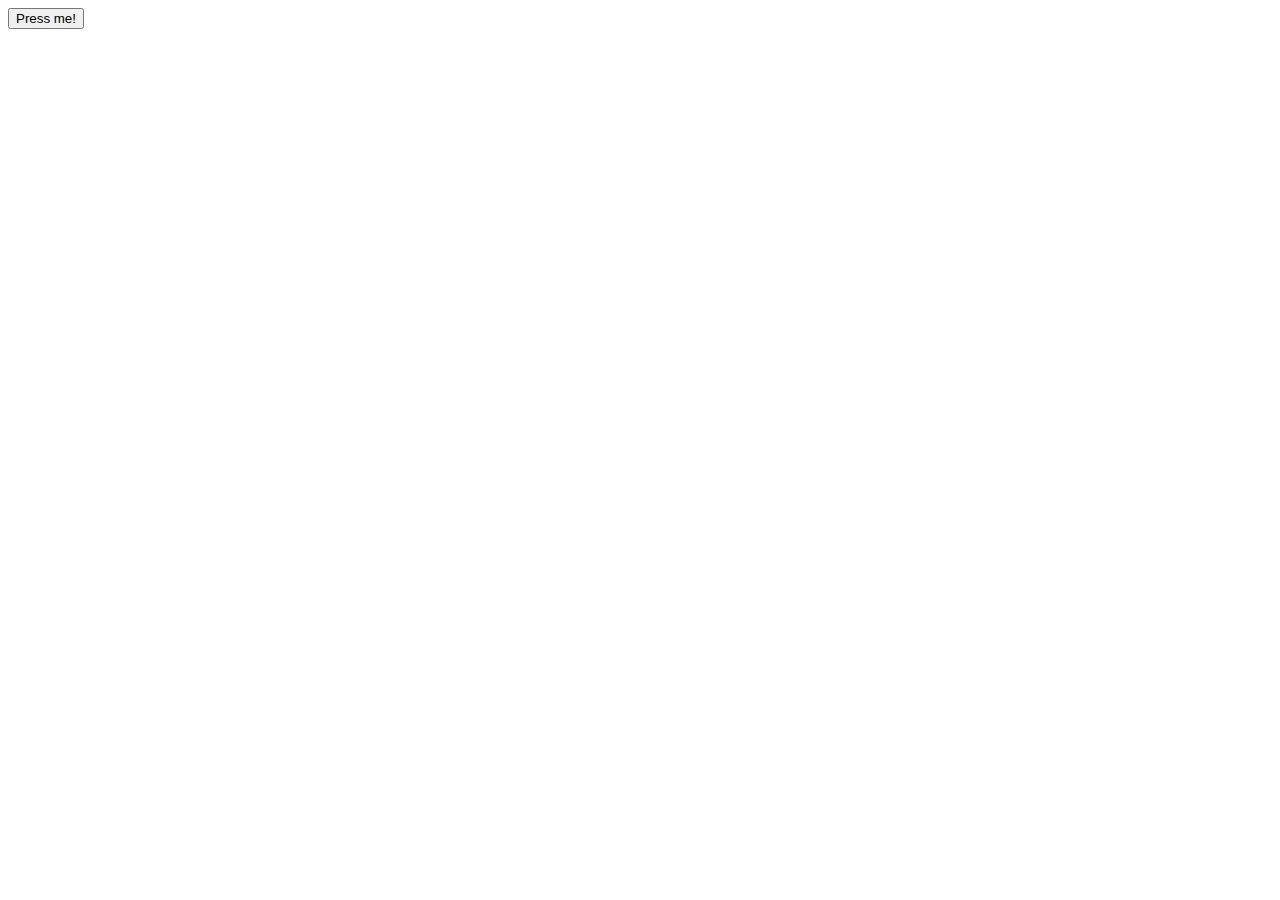
==== JavaScript/index.html @ 9bf3511e "Jscript" ====
<!DOCTYPE html>
<html lang="en">
    <head>
        <title>Taschenrechner</title>
        <meta charset="UTF-8">
        <meta name="viewport" content="width=device-width, initial-scale=1">
        <link href="style.css" rel="stylesheet">
         <script src="script.js"></script> 
        
    </head>
    <body>
        <button id="button1">Press me!</button>
        <div id="buttontext">
            
            </div>


    </body>
</html>
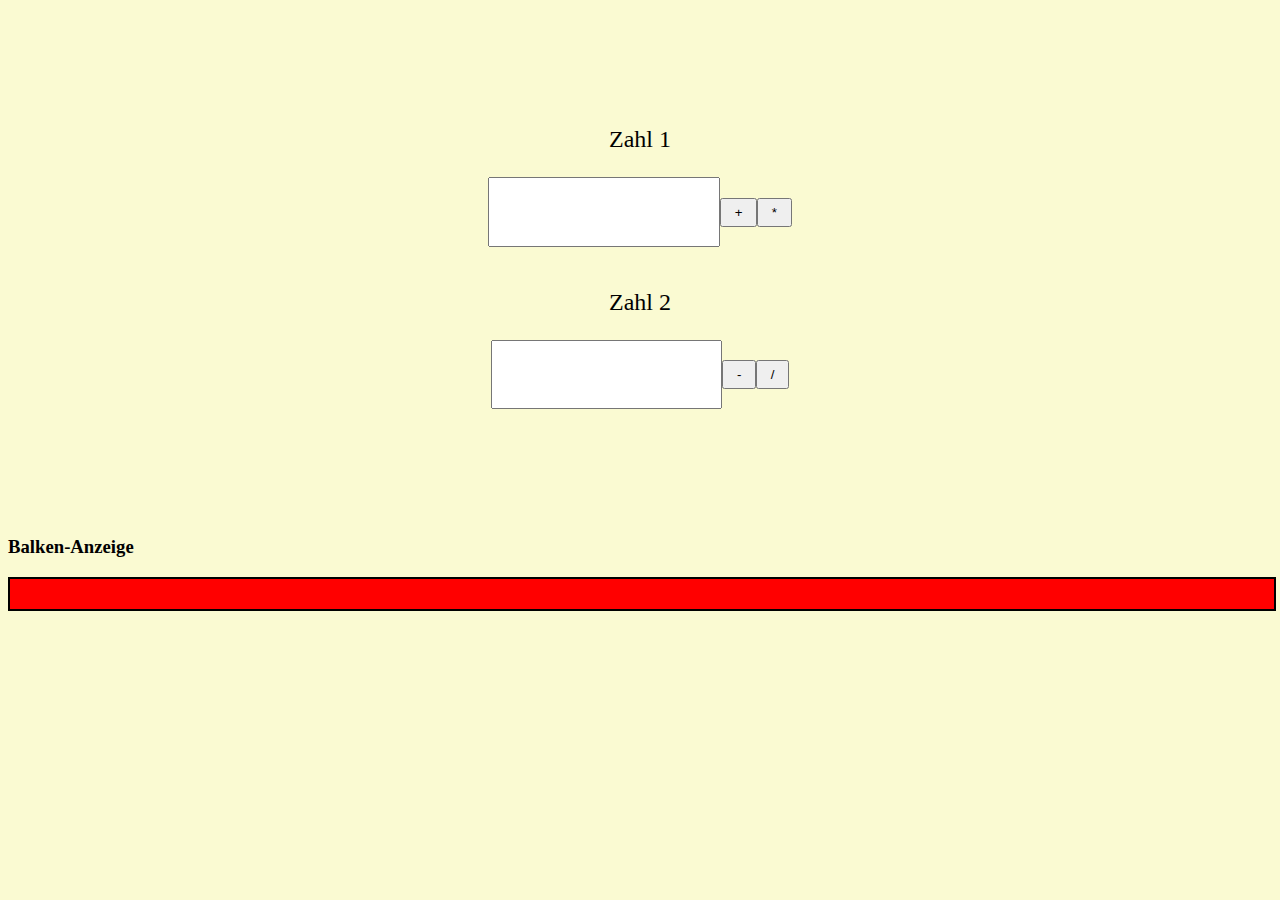
==== commit 4c4a0ada: "sigh" ====
--- a/JavaScript/index.html
+++ b/JavaScript/index.html
@@ -5,15 +5,33 @@
         <meta charset="UTF-8">
         <meta name="viewport" content="width=device-width, initial-scale=1">
         <link href="style.css" rel="stylesheet">
-         <script src="script.js"></script> 
+        
         
     </head>
     <body>
-        <button id="button1">Press me!</button>
-        <div id="buttontext">
-            
+      <div id="calculator">
+          <p>Zahl 1 </p><input type="text" id="zahl1"></input><button id="plus">+</button><button id="mal">*</button><br><br>
+          <p>Zahl 2 </p><input type="text" id="zahl2"></input><button id="minus">-</button><button id="geteilt">/</button>
+          
+          </div>
+
+
+      <div id="resultatDiv">
+          
+      </div>
+    
+
+           <h3> Balken-Anzeige</h3>
+            <div id="diagramm">
+                 
+                    <div id="balken">
+                        
+                    </div>
             </div>
 
-
+            <div id="testingDiv">
+                
+            </div>
     </body>
-</html>+    <script src="script.js"></script> 
+</html>
--- a/JavaScript/style.css
+++ b/JavaScript/style.css
@@ -0,0 +1,34 @@
+#diagramm {
+    border: 2px solid black;
+    width: 100%;
+    height: 30px;
+    
+}
+
+#balken {
+    background-color: red;
+    height: 100%;
+    
+}
+
+body {
+    background-color: lightgoldenrodyellow;
+}
+
+#calculator button{
+    padding:0.4%  1%;
+
+}
+
+#calculator  {
+    text-align: center;
+    margin: 10% auto;
+}
+
+#calculator input {
+    padding: 2%;
+}
+
+#calculator p {
+    font-size: 1.5rem;
+}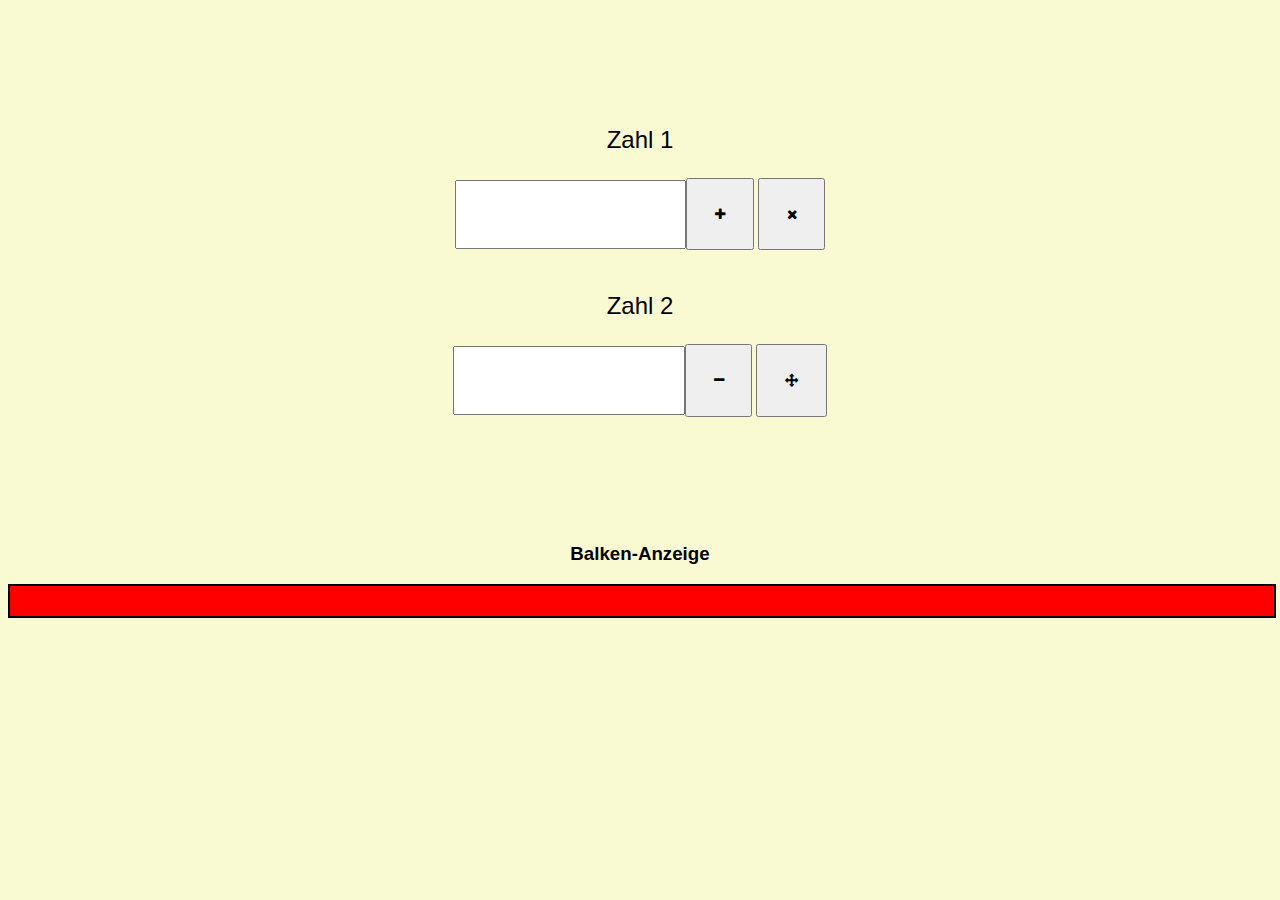
==== commit d5e6589d: "afsd" ====
--- a/JavaScript/index.html
+++ b/JavaScript/index.html
@@ -10,12 +10,16 @@
     </head>
     <body>
       <div id="calculator">
-          <p>Zahl 1 </p><input type="text" id="zahl1"></input><button id="plus">+</button><button id="mal">*</button><br><br>
-          <p>Zahl 2 </p><input type="text" id="zahl2"></input><button id="minus">-</button><button id="geteilt">/</button>
+          <p>Zahl 1 </p><input type="text" id="zahl1"></input><button id="plus"><i class="fa fa-plus" aria-hidden="true"></i></button>
+                    <button id="mal"><i class="fa fa-times" aria-hidden="true"></i></button><br><br>
+
+          <p>Zahl 2 </p><input type="text" id="zahl2"></input><button id="minus"><i class="fa fa-minus" aria-hidden="true"></i></button>
+                    <button id="geteilt"><i class="fa fa-arrows" aria-hidden="true"></i></button>
           
           </div>
 
 
+<div id="calc2">
       <div id="resultatDiv">
           
       </div>
@@ -32,6 +36,7 @@
             <div id="testingDiv">
                 
             </div>
+</div>
     </body>
     <script src="script.js"></script> 
 </html>
--- a/JavaScript/style.css
+++ b/JavaScript/style.css
@@ -1,3 +1,4 @@
+@import url('https://maxcdn.bootstrapcdn.com/font-awesome/4.7.0/css/font-awesome.min.css');
 #diagramm {
     border: 2px solid black;
     width: 100%;
@@ -13,10 +14,14 @@
 
 body {
     background-color: lightgoldenrodyellow;
+    
+    font-family: 'Roboto', sans-serif;
+
 }
 
 #calculator button{
-    padding:0.4%  1%;
+    padding:2.1%;
+
 
 }
 
@@ -31,4 +36,16 @@
 
 #calculator p {
     font-size: 1.5rem;
+}
+
+#calc2 {
+    text-align: center;
+}
+
+#result {
+    font-size: 1.3rem;
+}
+
+#balken {
+    text-align: left;
 }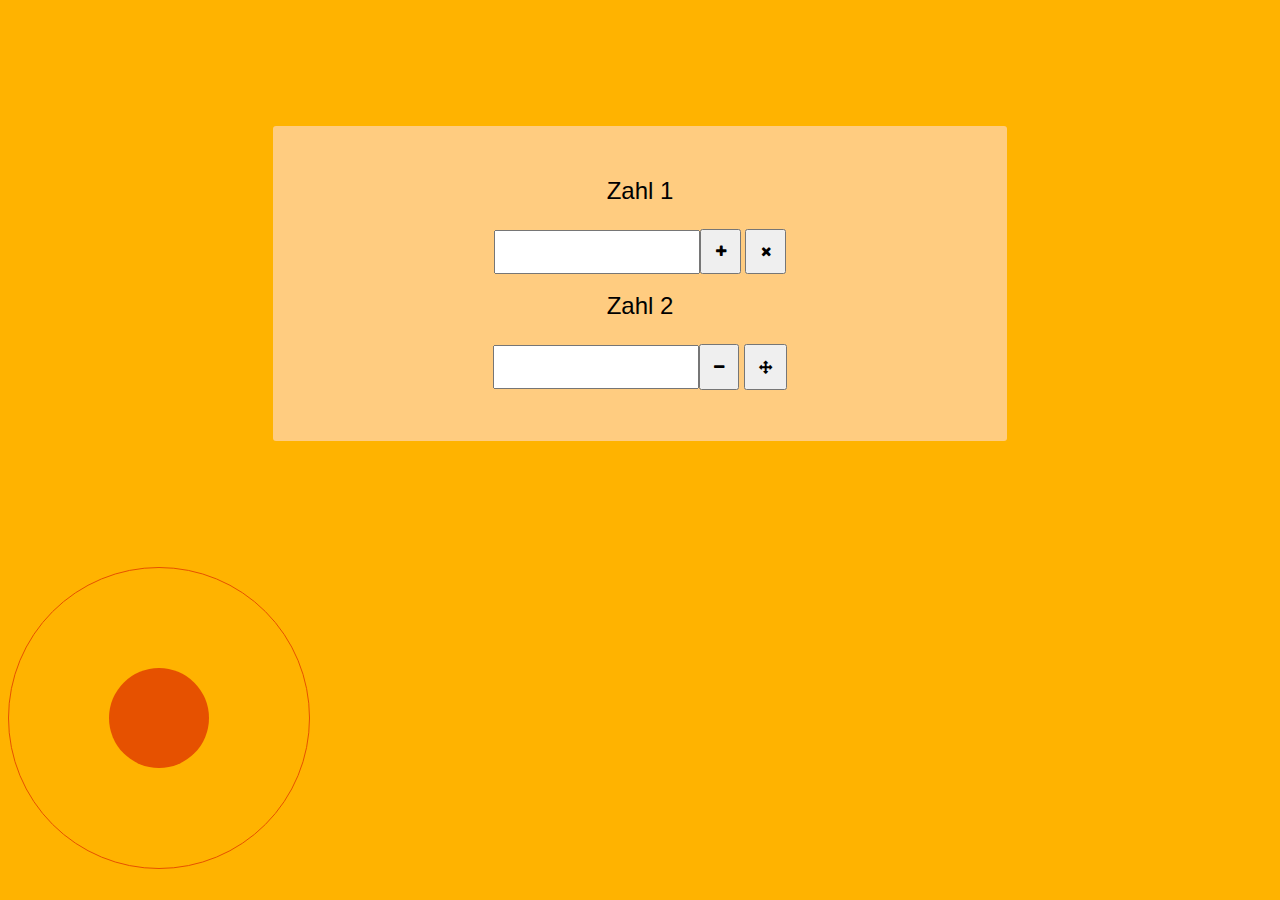
==== commit 019c208a: "afds" ====
--- a/JavaScript/index.html
+++ b/JavaScript/index.html
@@ -9,27 +9,32 @@
         
     </head>
     <body>
-      <div id="calculator">
-          <p>Zahl 1 </p><input type="text" id="zahl1"></input><button id="plus"><i class="fa fa-plus" aria-hidden="true"></i></button>
-                    <button id="mal"><i class="fa fa-times" aria-hidden="true"></i></button><br><br>
-
-          <p>Zahl 2 </p><input type="text" id="zahl2"></input><button id="minus"><i class="fa fa-minus" aria-hidden="true"></i></button>
-                    <button id="geteilt"><i class="fa fa-arrows" aria-hidden="true"></i></button>
-          
-          </div>
+      
 
 
 <div id="calc2">
       <div id="resultatDiv">
           
       </div>
-    
+            
+                                    <div id="calculator">
+                                        <p>Zahl 1 </p><input type="text" id="zahl1"></input><button id="plus"><i class="fa fa-plus" aria-hidden="true"></i></button>
+                                                    <button id="mal"><i class="fa fa-times" aria-hidden="true"></i></button><br><br>
 
-           <h3> Balken-Anzeige</h3>
-            <div id="diagramm">
+                                        <p>Zahl 2 </p><input type="text" id="zahl2"></input><button id="minus"><i class="fa fa-minus" aria-hidden="true"></i></button>
+                                                    <button id="geteilt"><i class="fa fa-arrows" aria-hidden="true"></i></button>
+                                        
+                                    </div>                  
+
+           
+         
+                 <div id="circles">
+                     
                  
-                    <div id="balken">
-                        
+                    <div id="outercircle">
+                        <div id="innercircle">
+                            
+                        </div>
                     </div>
             </div>
 
--- a/JavaScript/style.css
+++ b/JavaScript/style.css
@@ -1,19 +1,34 @@
 @import url('https://maxcdn.bootstrapcdn.com/font-awesome/4.7.0/css/font-awesome.min.css');
-#diagramm {
-    border: 2px solid black;
-    width: 100%;
-    height: 30px;
-    
+
+
+#outercircle {
+    border:1px solid #e65100;
+    height: 300px;
+    width: 300px;
+    border-radius: 100%;
+    margin: 0 auto;
+    position: absolute;
 }
 
-#balken {
-    background-color: red;
-    height: 100%;
+
+#innercircle {
+    
+    background-color: #e65100;
+    height: 100px;
+    width: 100px;
+    border-radius: 100%;
+    margin: 0 auto;
+    margin-left: 100px;
+    margin-top: 100px;
+    position: absolute;
+}
+#circles {
+    
     
 }
 
 body {
-    background-color: lightgoldenrodyellow;
+    background-color: #ffb300;
     
     font-family: 'Roboto', sans-serif;
 
@@ -28,14 +43,21 @@
 #calculator  {
     text-align: center;
     margin: 10% auto;
+    background-color: #ffcc80;
+    border-radius: 3px;
+    width: 50%;
+    padding: 4%;
+    
 }
 
 #calculator input {
     padding: 2%;
+    
 }
 
 #calculator p {
     font-size: 1.5rem;
+    margin-top: 0;
 }
 
 #calc2 {
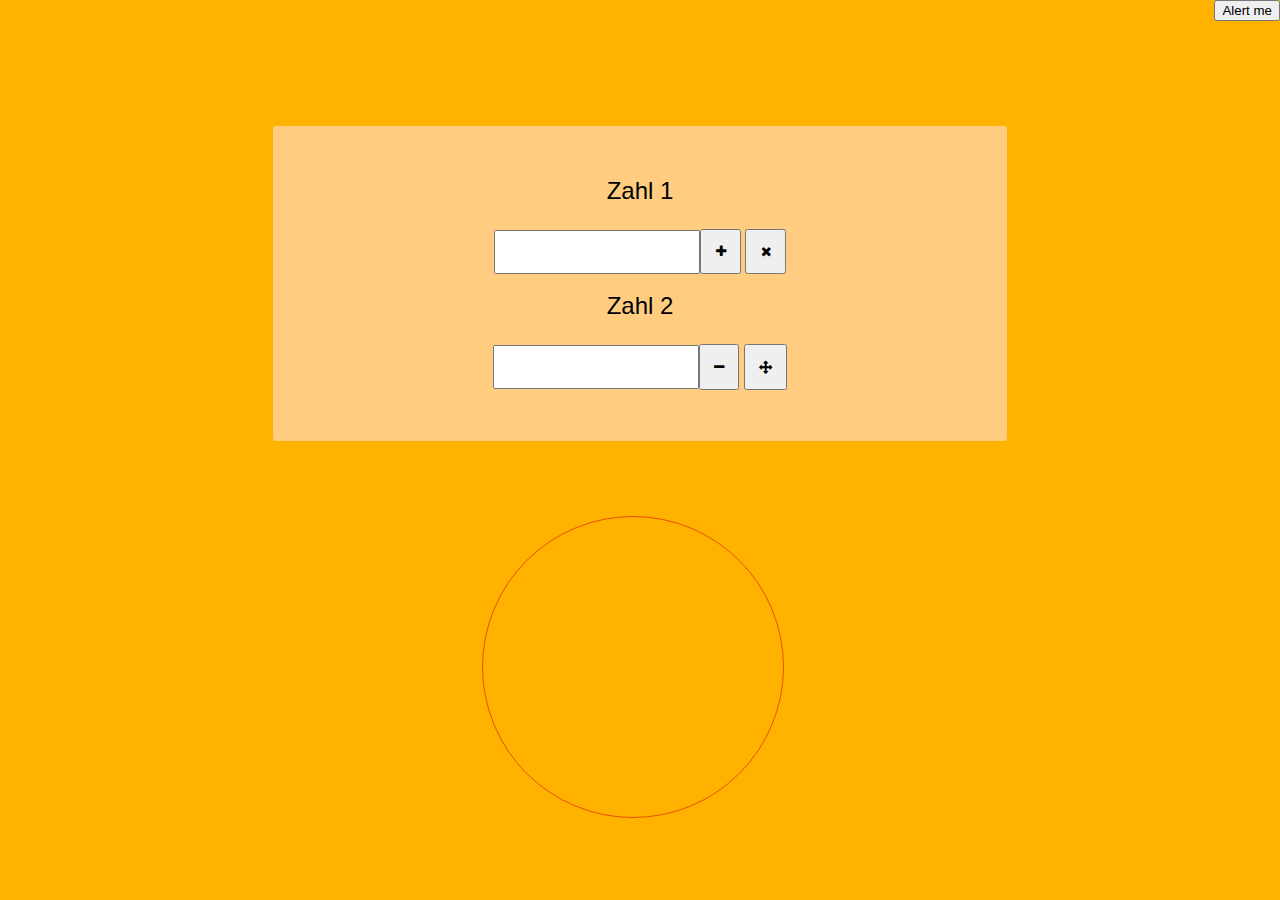
==== commit c1d6c2b9: "js rechner done" ====
--- a/JavaScript/index.html
+++ b/JavaScript/index.html
@@ -9,13 +9,11 @@
         
     </head>
     <body>
-      
+      <button id="alert">Alert me</button>
 
 
 <div id="calc2">
-      <div id="resultatDiv">
-          
-      </div>
+     
             
                                     <div id="calculator">
                                         <p>Zahl 1 </p><input type="text" id="zahl1"></input><button id="plus"><i class="fa fa-plus" aria-hidden="true"></i></button>
@@ -28,19 +26,21 @@
 
            
          
+                
+                     
                  <div id="circles">
                      
                  
                     <div id="outercircle">
                         <div id="innercircle">
-                            
+                                
+                            <div id="testingDiv">
+                                
+                            </div>                            
                         </div>
                     </div>
             </div>
 
-            <div id="testingDiv">
-                
-            </div>
 </div>
     </body>
     <script src="script.js"></script> 
--- a/JavaScript/style.css
+++ b/JavaScript/style.css
@@ -6,26 +6,26 @@
     height: 300px;
     width: 300px;
     border-radius: 100%;
-    margin: 0 auto;
-    position: absolute;
+    display: flex;
+    justify-content: center;
+    align-items: center;
+   
+    
 }
 
+#circles {
+    width: 25%;
+    margin: 0 auto;
+}
 
 #innercircle {
     
     background-color: #e65100;
-    height: 100px;
-    width: 100px;
+
     border-radius: 100%;
-    margin: 0 auto;
-    margin-left: 100px;
-    margin-top: 100px;
-    position: absolute;
-}
-#circles {
-    
     
 }
+
 
 body {
     background-color: #ffb300;
@@ -43,6 +43,7 @@
 #calculator  {
     text-align: center;
     margin: 10% auto;
+    margin-bottom: 6%;
     background-color: #ffcc80;
     border-radius: 3px;
     width: 50%;
@@ -70,4 +71,10 @@
 
 #balken {
     text-align: left;
+}
+
+#alert {
+    position: absolute;
+    right: 0;
+    top: 0;
 }